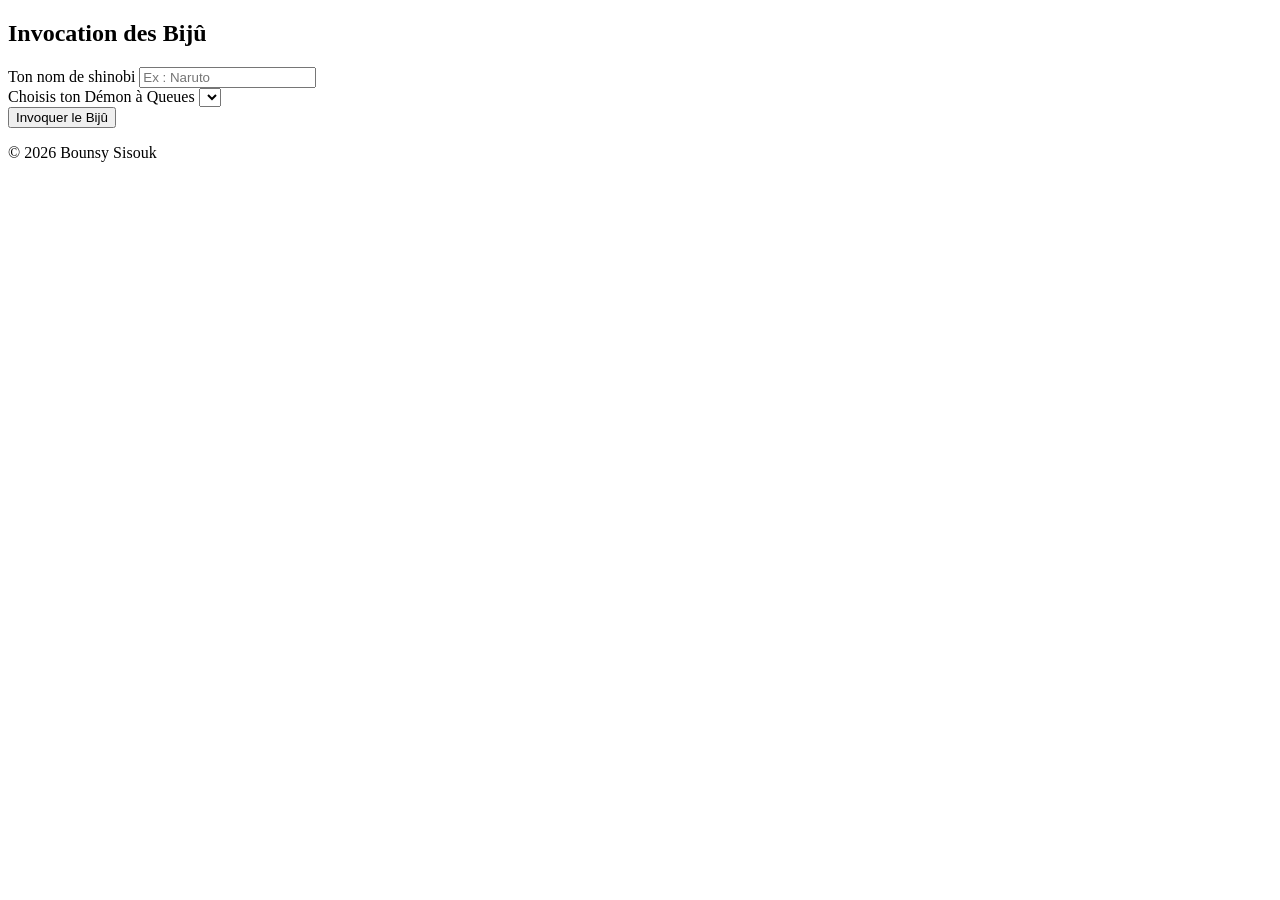
==== index.html @ 85d48156 "premier commit: initialisation projet machine a invocation, ajout structure html et preparation stru" ====
<!DOCTYPE html>
<html lang="fr">
<head>
  <meta charset="UTF-8">
  <meta name="viewport" content="width=device-width, initial-scale=1.0">
  <title>kata-web-5-la-machine---invocation</title>
  <link rel="stylesheet" href="style.css">
</head>
<body>

  <!-- Conteneur principal centré sur la page -->
  <main class="page-conteneur">
    
    <!-- Carte contenant le formulaire d'invocation -->
    <section class="carte-invocation">
      <h1>Invocation des Bijû</h1>
      <form id="invocation">
        
        <div class="champ-formulaire">
          <label for="prenom">Ton nom de shinobi</label>
          <input type="text" id="prenom" placeholder="Ex : Naruto" required>
        </div>

        <div class="champ-formulaire">
          <label for="creature">Choisis ton Démon à Queues</label>
          <select id="creature" required>
            <option></option>
            <option></option>
            <option></option>
            <option></option>
            <option></option>
            <option></option>
            <option></option>
            <option></option>
            <option></option>
            <option></option>
            
          </select>
        </div>

        <button type="submit" class="bouton-action">Invoquer le Bijû</button>
      </form>
    </section>

    <!-- Carte de résultat (initialement cachée) -->
    <section id="resultat" class="carte-invocation cache">
      <p id="message"></p>
      <button ></button>
    </section>

  </main>
</body>
<footer>
    <p>
        &copy; 2026 Bounsy Sisouk
    </p>
</footer>
</html>
---- style.css ----
/* ==========================================
   1. Réinitialisation globale et styles de base
   ========================================== */


/* ==========================================
   2. Mise en page (Layout)
   ========================================== */




/* ==========================================
   3. Formulaire et champs de saisie
   ========================================== */


/* ==========================================
   4. Boutons interactifs
   ========================================== */



/* ==========================================
   5. Affichage des messages et classes utilitaires
   ========================================== */

/* Classe utilitaire pour masquer un élément */
.cache {
  display: none;
}
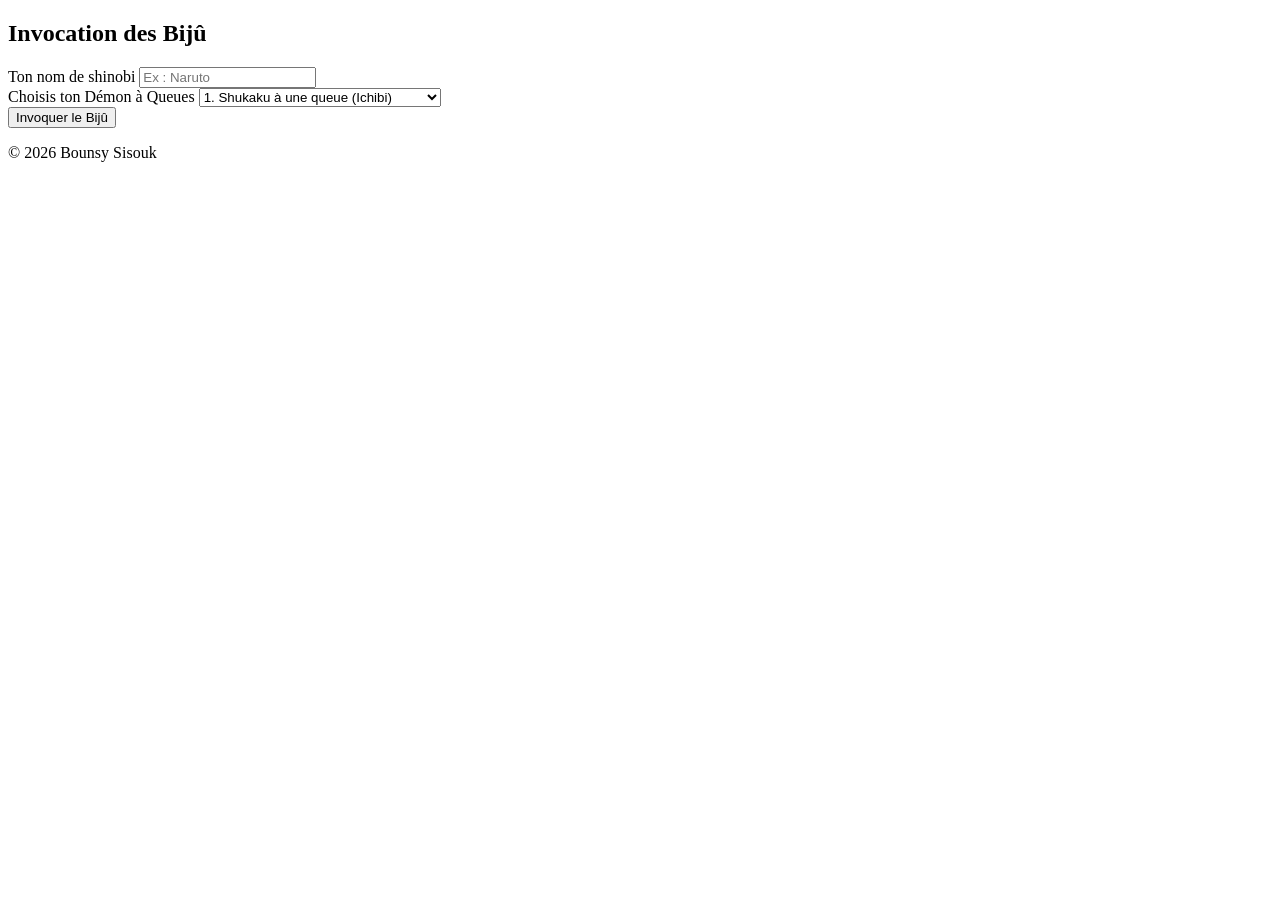
==== commit 4d6d8119: "Feat: mise à jour fichier index.html" ====
--- a/index.html
+++ b/index.html
@@ -5,6 +5,7 @@
   <meta name="viewport" content="width=device-width, initial-scale=1.0">
   <title>kata-web-5-la-machine---invocation</title>
   <link rel="stylesheet" href="style.css">
+  <script src="script.js" defer></script>
 </head>
 <body>
 
@@ -24,17 +25,15 @@
         <div class="champ-formulaire">
           <label for="creature">Choisis ton Démon à Queues</label>
           <select id="creature" required>
-            <option></option>
-            <option></option>
-            <option></option>
-            <option></option>
-            <option></option>
-            <option></option>
-            <option></option>
-            <option></option>
-            <option></option>
-            <option></option>
-            
+            <option value="Shukaku, le Démon à Une Queue">1. Shukaku à une queue (Ichibi)</option>
+            <option value="Matatabi, le Démon à Deux Queues">2. Matatabi à deux queues (Nibi)</option>
+            <option value="Isobu, le Démon à Trois Queues">3. Isobu à trois queues (Sanbi)</option>
+            <option value="Son Gokû, le Démon à Quatre Queues">4. Son Gokû à quatre queues (Yonbi)</option>
+            <option value="Kokuô, le Démon à Cinq Queues">5. Kokuô à cinq queues (Gobi)</option>
+            <option value="Saiken, le Démon à Six Queues">6. Saiken à six queues (Rokubi)</option>
+            <option value="Chômei, le Démon à Sept Queues">7. Chômei à sept queues (Nanabi)</option>
+            <option value="Gyûki, le Démon à Huit Queues">8. Gyûki à huit queues (Hachibi)</option>
+            <option value="Kurama, le Démon à Neuf Queues">9. Kurama à neuf queues (Kyûbi)</option>
           </select>
         </div>
 
@@ -45,7 +44,7 @@
     <!-- Carte de résultat (initialement cachée) -->
     <section id="resultat" class="carte-invocation cache">
       <p id="message"></p>
-      <button ></button>
+      <button id="recommencer" class="bouton-action bouton-secondaire">Sceller à nouveau</button>
     </section>
 
   </main>
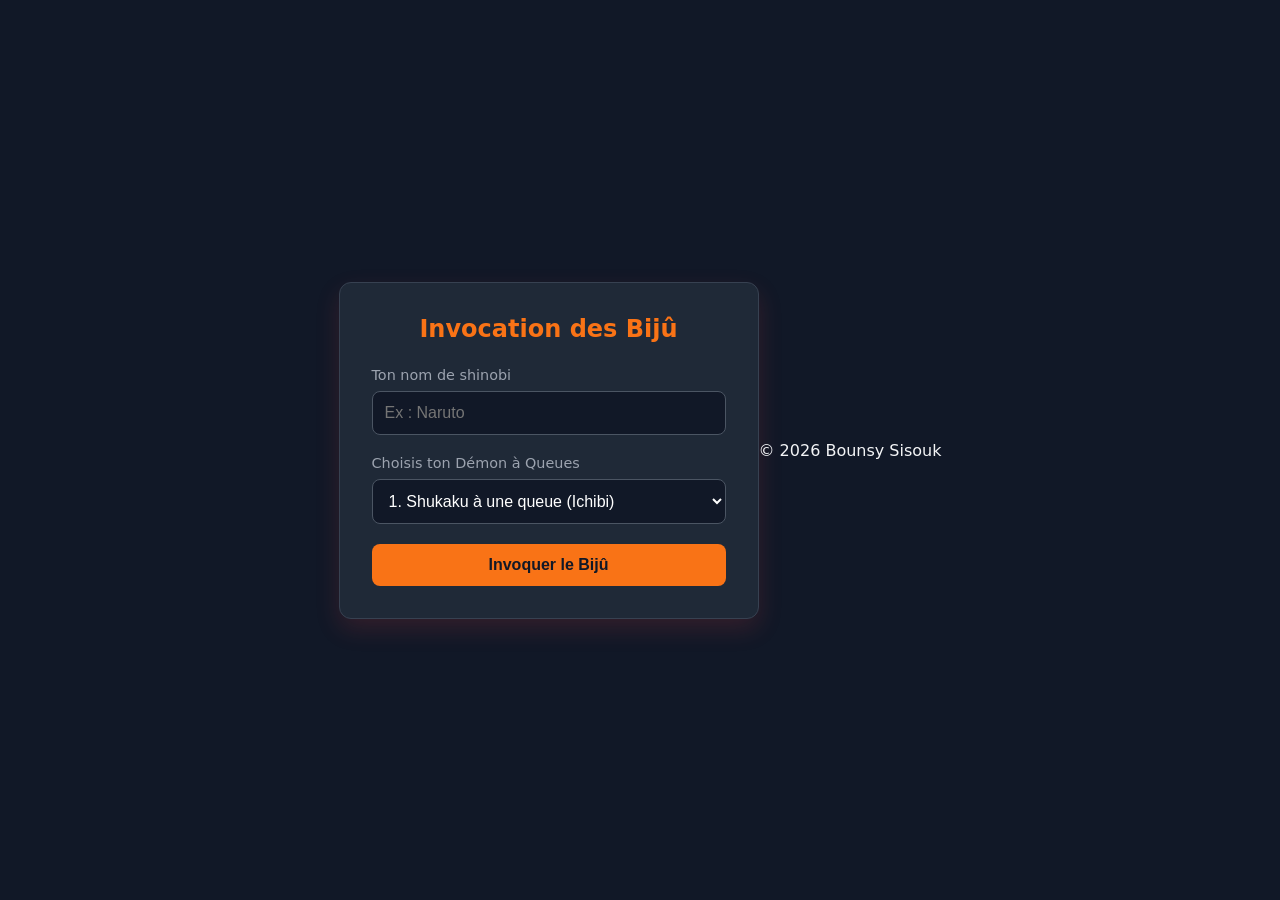
==== commit 4fe7c781: "feat: mise a jours index.html script.js et ajout dossier image IA = 0" ====
--- a/index.html
+++ b/index.html
@@ -43,8 +43,13 @@
 
     <!-- Carte de résultat (initialement cachée) -->
     <section id="resultat" class="carte-invocation cache">
+
+        <img id="image-creature" src="" alt="Bijû invoqué">
+      
       <p id="message"></p>
-      <button id="recommencer" class="bouton-action bouton-secondaire">Sceller à nouveau</button>
+      <button id="recommencer" class="bouton-action bouton-secondaire">
+        Sceller à nouveau
+      </button>
     </section>
 
   </main>
--- a/style.css
+++ b/style.css
@@ -1,31 +1,121 @@
 /* ==========================================
    1. Réinitialisation globale et styles de base
    ========================================== */
+* {
+  box-sizing: border-box;
+  margin: 0;
+  padding: 0;
+}
 
+body {
+  font-family: system-ui, -apple-system, sans-serif;
+  background-color: #111827;
+  color: #f3f4f6;
+  min-height: 100vh;
+  display: flex;
+  justify-content: center;
+  align-items: center;
+  padding: 1rem;
+}
 
 /* ==========================================
-   2. Mise en page (Layout)
+   2. Mise en page 
    ========================================== */
+.page-conteneur {
+  width: 100%;
+  max-width: 420px;
+}
 
+.carte-invocation {
+  background-color: #1f2937;
+  padding: 2rem;
+  border-radius: 12px;
+  box-shadow: 0 10px 25px rgba(239, 68, 68, 0.15);
+  border: 1px solid #374151;
+  text-align: center;
+}
 
-
+h1 {
+  font-size: 1.5rem;
+  margin-bottom: 1.5rem;
+  color: #f97316;
+}
 
 /* ==========================================
    3. Formulaire et champs de saisie
    ========================================== */
+form {
+  display: flex;
+  flex-direction: column;
+  gap: 1.25rem;
+}
 
+.champ-formulaire {
+  display: flex;
+  flex-direction: column;
+  text-align: left;
+  gap: 0.5rem;
+}
+
+label {
+  font-size: 0.9rem;
+  color: #9ca3af;
+}
+
+input, select {
+  width: 100%;
+  padding: 0.75rem;
+  border-radius: 8px;
+  border: 1px solid #4b5563;
+  background-color: #111827;
+  color: #fff;
+  font-size: 1rem;
+}
+
+input:focus, select:focus {
+  outline: none;
+  border-color: #f97316;
+}
 
 /* ==========================================
    4. Boutons interactifs
    ========================================== */
+.bouton-action {
+  padding: 0.75rem 1.5rem;
+  border: none;
+  border-radius: 8px;
+  background-color: #f97316;
+  color: #111827;
+  font-weight: bold;
+  font-size: 1rem;
+  cursor: pointer;
+  transition: background-color 0.2s;
+}
 
+.bouton-action:hover {
+  background-color: #ea580c;
+}
 
+.bouton-secondaire {
+  background-color: #4b5563;
+  color: #fff;
+  margin-top: 1rem;
+}
+
+.bouton-secondaire:hover {
+  background-color: #374151;
+}
 
 /* ==========================================
    5. Affichage des messages et classes utilitaires
    ========================================== */
+#message {
+  font-size: 1.15rem;
+  line-height: 1.5;
+  color: #f3f4f6;
+}
 
 /* Classe utilitaire pour masquer un élément */
 .cache {
   display: none;
-}
+}
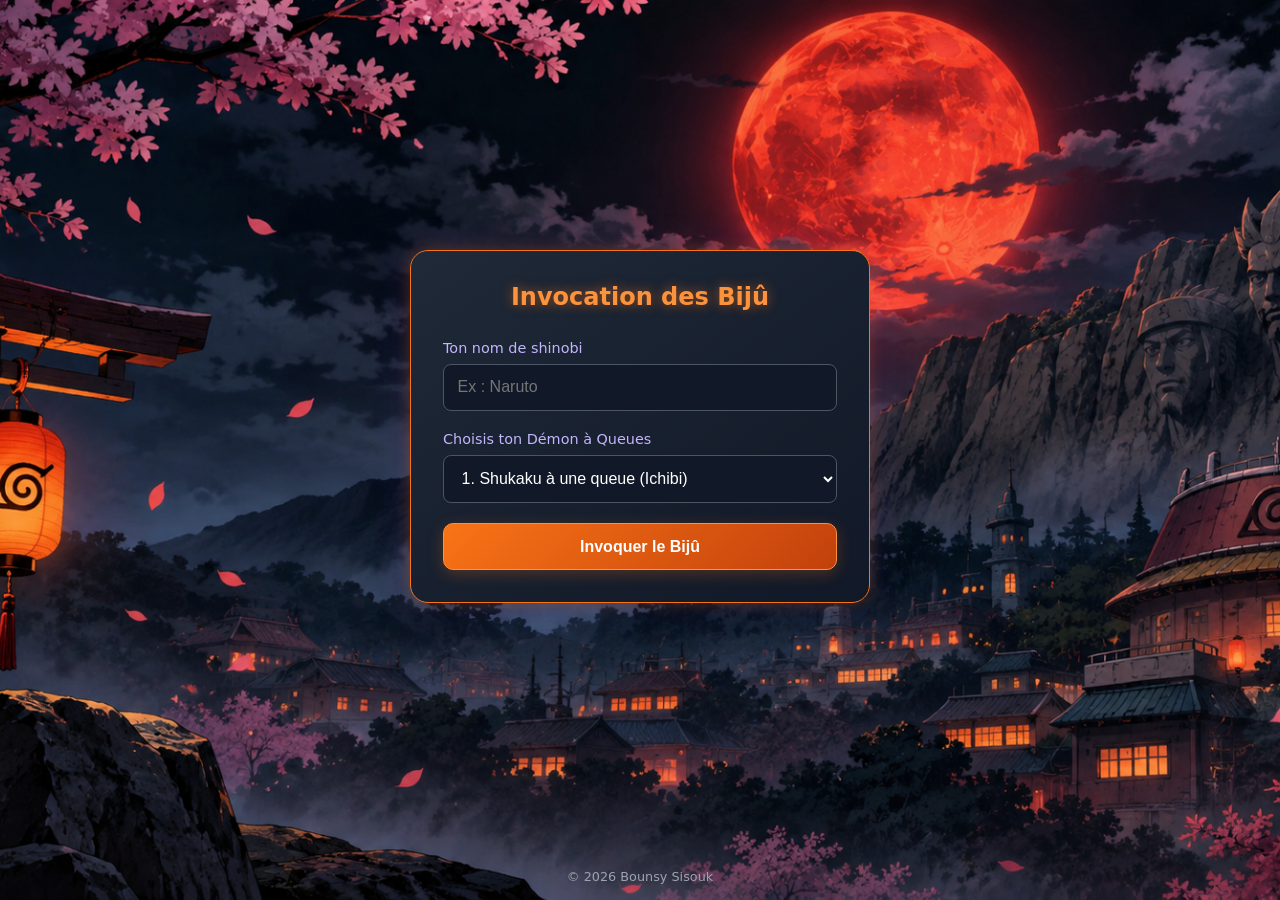
==== commit e47b8c63: "feat:ameliration de l'affichge et des creature IA: 0" ====
--- a/index.html
+++ b/index.html
@@ -11,6 +11,7 @@
 
   <!-- Conteneur principal centré sur la page -->
   <main class="page-conteneur">
+    <div id="fumee" class="fumee"></div>
     
     <!-- Carte contenant le formulaire d'invocation -->
     <section class="carte-invocation">
@@ -44,7 +45,7 @@
     <!-- Carte de résultat (initialement cachée) -->
     <section id="resultat" class="carte-invocation cache">
 
-        <img id="image-creature" src="" alt="Bijû invoqué">
+        <img id="image-creature" alt="Bijû invoqué">
       
       <p id="message"></p>
       <button id="recommencer" class="bouton-action bouton-secondaire">
--- a/style.css
+++ b/style.css
@@ -1,6 +1,8 @@
-/* ==========================================
-   1. Réinitialisation globale et styles de base
-   ========================================== */
+
+/* ==========================================
+   1. RESET ET STYLES DE BASE
+   ========================================== */
+
 * {
   box-sizing: border-box;
   margin: 0;
@@ -9,41 +11,61 @@
 
 body {
   font-family: system-ui, -apple-system, sans-serif;
-  background-color: #111827;
+  /*image de fond*/
+  background-image: url("image/image-fond.png");
+  background-size: cover;
+  background-position: center;
+  background-repeat: no-repeat;
+  background-attachment: fixed;
+
   color: #f3f4f6;
   min-height: 100vh;
   display: flex;
+  flex-direction: column;
   justify-content: center;
   align-items: center;
-  padding: 1rem;
-}
-
-/* ==========================================
-   2. Mise en page 
-   ========================================== */
+  padding: 1.rem;
+}
+
+/* ==========================================
+   2. CONTENEUR PRINCIPAL
+   ========================================== */
+
 .page-conteneur {
   width: 100%;
-  max-width: 420px;
-}
+  max-width: 460px;
+  margin: auto;
+}
+
+/* ==========================================
+   3. CARTE D'INVOCATION
+   ========================================== */
 
 .carte-invocation {
-  background-color: #1f2937;
+  position: relative;
+  overflow: hidden;
+  background: linear-gradient(145deg, #1f2937, #111827);
   padding: 2rem;
-  border-radius: 12px;
-  box-shadow: 0 10px 25px rgba(239, 68, 68, 0.15);
-  border: 1px solid #374151;
+  border-radius: 18px;
+  border: 1px solid #f97316;
   text-align: center;
+  box-shadow:
+    0 0 15px rgba(249, 115, 22, 0.25),
+    0 0 40px rgba(168, 85, 247, 0.12);
+  animation: apparition 0.7s ease both;
 }
 
 h1 {
   font-size: 1.5rem;
-  margin-bottom: 1.5rem;
-  color: #f97316;
-}
-
-/* ==========================================
-   3. Formulaire et champs de saisie
-   ========================================== */
+  margin-bottom: 1.8rem;
+  color: #fb923c;
+  text-shadow: 0 0 12px rgba(249, 115, 22, 0.6);
+}
+
+/* ==========================================
+   4. FORMULAIRE
+   ========================================== */
+
 form {
   display: flex;
   flex-direction: column;
@@ -59,63 +81,192 @@
 
 label {
   font-size: 0.9rem;
-  color: #9ca3af;
-}
-
-input, select {
-  width: 100%;
-  padding: 0.75rem;
+  color: #c4b5fd;
+}
+
+input,
+select {
+  width: 100%;
+  padding: 0.85rem;
   border-radius: 8px;
   border: 1px solid #4b5563;
   background-color: #111827;
   color: #fff;
   font-size: 1rem;
-}
-
-input:focus, select:focus {
+  transition: border-color 0.3s, box-shadow 0.3s;
+}
+
+input:focus,
+select:focus {
   outline: none;
   border-color: #f97316;
-}
-
-/* ==========================================
-   4. Boutons interactifs
-   ========================================== */
+  box-shadow: 0 0 12px rgba(249, 115, 22, 0.3);
+}
+
+/* ==========================================
+   5. BOUTONS
+   ========================================== */
+
 .bouton-action {
-  padding: 0.75rem 1.5rem;
-  border: none;
-  border-radius: 8px;
-  background-color: #f97316;
-  color: #111827;
+  padding: 0.85rem 1.5rem;
+  border: 1px solid #fb923c;
+  border-radius: 10px;
+  background: linear-gradient(135deg, #f97316, #c2410c);
+  color: #fff;
   font-weight: bold;
   font-size: 1rem;
   cursor: pointer;
-  transition: background-color 0.2s;
+  transition: transform 0.25s, box-shadow 0.25s;
+  box-shadow: 0 4px 15px rgba(249, 115, 22, 0.25);
 }
 
 .bouton-action:hover {
-  background-color: #ea580c;
+  transform: translateY(-3px);
+  box-shadow: 0 0 22px rgba(249, 115, 22, 0.6);
+}
+
+.bouton-action:active {
+  transform: scale(0.97);
 }
 
 .bouton-secondaire {
-  background-color: #4b5563;
+  background: linear-gradient(135deg, #4b5563, #312e81);
+  border-color: #818cf8;
   color: #fff;
   margin-top: 1rem;
 }
 
 .bouton-secondaire:hover {
-  background-color: #374151;
-}
-
-/* ==========================================
-   5. Affichage des messages et classes utilitaires
-   ========================================== */
+  box-shadow: 0 0 18px rgba(129, 140, 248, 0.5);
+}
+
+/* ==========================================
+   6. IMAGE DU BIJÛ
+   ========================================== */
+
+#image-creature {
+  display: block;
+  width: 100%;
+  max-width: 450px;
+  height: 400px;
+  object-fit: contain;
+  margin: 0 auto 1.5rem;
+  filter: drop-shadow(0 0 20px rgba(249, 115, 22, 0.5));
+  transition: transform 0.4s ease, filter 0.4s ease;
+}
+#resultat {
+  width: 100%;
+  max-width: 460px;
+  overflow: hidden;
+  opacity: 0;
+  transform: scale(0.8);
+  visibility: hidden;
+
+  transition: opacity 0.5s ease,
+              transform 0.5s ease,
+              visibility 0.5s;
+}
+
+#resultat.visible {
+  opacity: 1;
+  transform: scale(1);
+  visibility: visible;
+}
+
+#resultat img {
+  max-width: 100%;
+}
+
+/* ==========================================
+   7. MESSAGE DE RÉSULTAT
+   ========================================== */
+
 #message {
-  font-size: 1.15rem;
-  line-height: 1.5;
+  font-size: 1.1rem;
+  line-height: 1.6;
   color: #f3f4f6;
-}
-
-/* Classe utilitaire pour masquer un élément */
+  padding: 1rem;
+  border: 1px solid #8b5cf6;
+  border-radius: 12px;
+  background: rgba(88, 28, 135, 0.15);
+  box-shadow: 0 0 15px rgba(168, 85, 247, 0.15);
+}
+
+/* ==========================================
+   8. ANIMATIONS ET EFFETS VISUELS
+   ========================================== */
+
+  /* Effet de survole */
+#image-creature:hover {
+    transform: scale(1.2);
+    filter: drop shadow(0 0 35px rgba(249, 115, 22, à,ç));
+}
+
+/* Fumée d'invocation */
+
+.page-conteneur {
+  position: relative;
+}
+
+.fumee {
+  position: absolute;
+  inset: 0;
+  z-index: 10;
+  pointer-events: none;
+  opacity: 0;
+  transform: scale(0.4);
+  background-color: rgba(255, 0, 0, 0.5);
+
+  background:
+    radial-gradient(ellipse at 25% 50%, rgba(230, 230, 230, 0.9), transparent 35%),
+    radial-gradient(ellipse at 70% 40%, rgba(190, 190, 190, 0.9), transparent 40%),
+    radial-gradient(ellipse at 50% 75%, rgba(240, 240, 240, 0.8), transparent 35%);
+
+  filter: blur(12px);
+
+  transition:
+    opacity 0.5s ease,
+    transform 0.7s ease;
+}
+
+.fumee.active {
+  opacity: 1;
+  transform: scale(1.4);
+}
+
+/* ==========================================
+   9. FOOTER
+   ========================================== */
+
+footer {
+  padding: 1rem;
+  color: #9ca3af;
+  font-size: 0.8rem;
+  text-align: center;
+}
+
+/* ==========================================
+   10. CLASSES UTILITAIRES
+   ========================================== */
+
 .cache {
   display: none;
-}+}
+
+/* ==========================================
+   11. RESPONSIVE
+   ========================================== */
+
+@media (max-width: 480px) {
+  .carte-invocation {
+    padding: 1.4rem;
+  }
+
+  h1 {
+    font-size: 1.3rem;
+  }
+
+  #image-creature {
+    max-height: 250px;
+  }
+}
